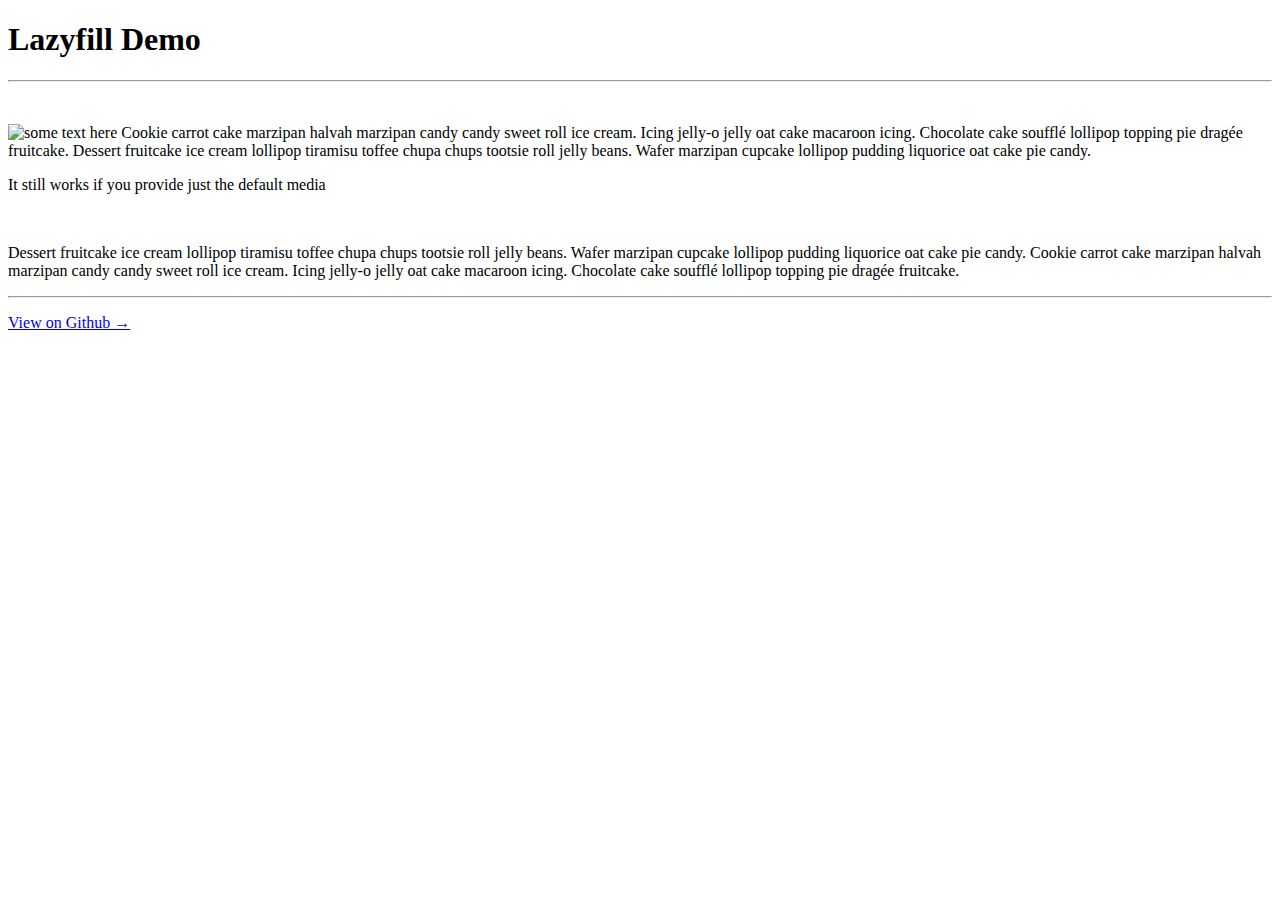
==== index.html @ 86be9d75 "Add more HTML love" ====
<!doctype html>
<html lang='en'>
<head>
    <meta charset='UTF-8'>
    <title>Lazyfill Demo</title>
    <meta name='viewport' content='width=device-width, initial-scale=1'>
    <link rel='stylesheet' href='css/normalizer.css'>
    <link rel='stylesheet' href='css/main.css'>
    <script>
        function $ (el) {
            el = el || document;
            return document.querySelector(el);
        }
        function $$ (els) {
            els = els || document;
            return document.querySelectorAll(els);
        }
    </script>
    <script src='js/underscore.js'></script>
</head>
<body>

    <div class='js-media'></div>
    
    <h1>Lazyfill Demo</h1>

    <hr>

    <img class='js-lazyfill' src='' alt='' data-sources='{ "default": "images/cutedeath.png", "small": "images/cutedeath-small.png", "large": "images/cutedeath-large.png" }' data-alt="Death says: Die!">

    <p>
        <img class='js-lazyfill' src='' alt="some text here" data-sources='{ "default": "images/spookymask.png", "small": "images/spookymask-closeup.png" }'>

        Cookie carrot cake marzipan halvah marzipan candy candy sweet roll ice cream. Icing jelly-o jelly oat cake macaroon icing. Chocolate cake soufflé lollipop topping pie dragée fruitcake. Dessert fruitcake ice cream lollipop tiramisu toffee chupa chups tootsie roll jelly beans. Wafer marzipan cupcake lollipop pudding liquorice oat cake pie candy. 
    </p>


    <p>
        It still works if you provide just the default media
    </p>

    <img class='js-lazyfill' src='' alt='' data-sources='{ "default": "images/cutedeath.png" }' data-alt='Death says: Booored!'>

    <p>
        Dessert fruitcake ice cream lollipop tiramisu toffee chupa chups tootsie roll jelly beans. Wafer marzipan cupcake lollipop pudding liquorice oat cake pie candy.
        Cookie carrot cake marzipan halvah marzipan candy candy sweet roll ice cream. Icing jelly-o jelly oat cake macaroon icing. Chocolate cake soufflé lollipop topping pie dragée fruitcake.
    </p>

    <hr>

    <p>
        <a href='https://github.com/nobilelucifero/Lazyfill'>View on Github &rarr;</a>
    </p>

    <script src='../lazyfill.js'></script>
    <script>
            var lazyfill = new Lazyfill();
            // init the thing
            lazyfill.init();
    </script>

    <script>
        (function(i,s,o,g,r,a,m){i['GoogleAnalyticsObject']=r;i[r]=i[r]||function(){
        (i[r].q=i[r].q||[]).push(arguments)},i[r].l=1*new Date();a=s.createElement(o),
        m=s.getElementsByTagName(o)[0];a.async=1;a.src=g;m.parentNode.insertBefore(a,m)
        })(window,document,'script','//www.google-analytics.com/analytics.js','ga');

        ga('create', 'UA-45962970-1', 'nobilelucifero.github.io');
        ga('send', 'pageview');
    </script>

</body>
</html>
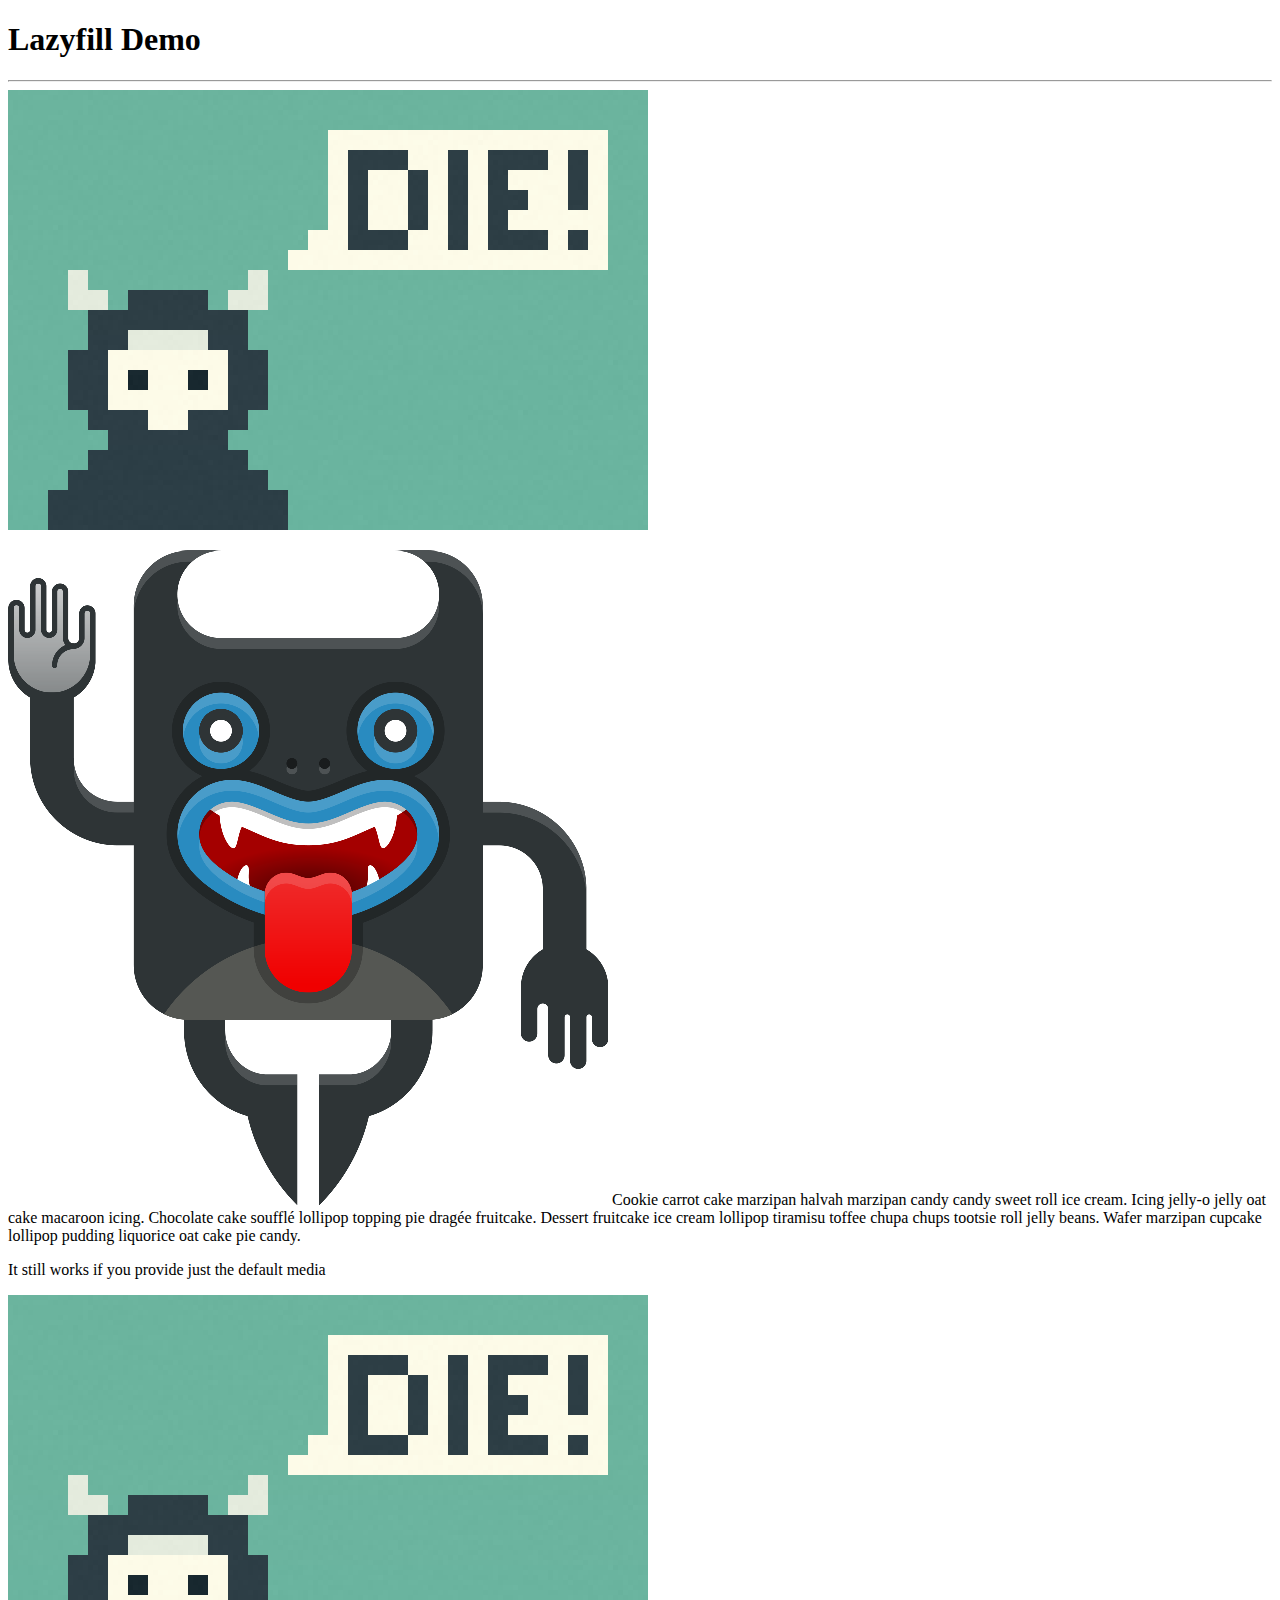
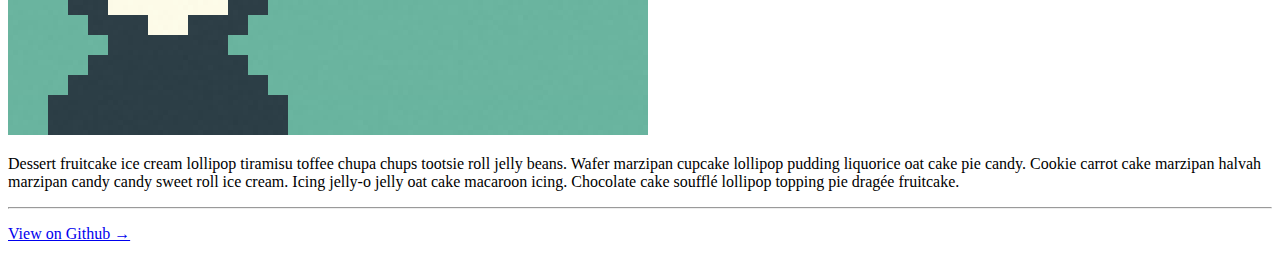
==== commit 26bc4f80: "assets for the Demo website" ====
--- a/index.html
+++ b/index.html
@@ -16,7 +16,7 @@
             return document.querySelectorAll(els);
         }
     </script>
-    <script src='js/underscore.js'></script>
+    <script src='demo/js/underscore.js'></script>
 </head>
 <body>
 
@@ -26,10 +26,10 @@
 
     <hr>
 
-    <img class='js-lazyfill' src='' alt='' data-sources='{ "default": "images/cutedeath.png", "small": "images/cutedeath-small.png", "large": "images/cutedeath-large.png" }' data-alt="Death says: Die!">
+    <img class='js-lazyfill' src='' alt='' data-sources='{ "default": "demo/images/cutedeath.png", "small": "demo/images/cutedeath-small.png", "large": "demo/images/cutedeath-large.png" }' data-alt="Death says: Die!">
 
     <p>
-        <img class='js-lazyfill' src='' alt="some text here" data-sources='{ "default": "images/spookymask.png", "small": "images/spookymask-closeup.png" }'>
+        <img class='js-lazyfill' src='' alt="some text here" data-sources='{ "default": "demo/images/spookymask.png", "small": "demo/images/spookymask-closeup.png" }'>
 
         Cookie carrot cake marzipan halvah marzipan candy candy sweet roll ice cream. Icing jelly-o jelly oat cake macaroon icing. Chocolate cake soufflé lollipop topping pie dragée fruitcake. Dessert fruitcake ice cream lollipop tiramisu toffee chupa chups tootsie roll jelly beans. Wafer marzipan cupcake lollipop pudding liquorice oat cake pie candy. 
     </p>
@@ -39,7 +39,7 @@
         It still works if you provide just the default media
     </p>
 
-    <img class='js-lazyfill' src='' alt='' data-sources='{ "default": "images/cutedeath.png" }' data-alt='Death says: Booored!'>
+    <img class='js-lazyfill' src='' alt='' data-sources='{ "default": "demo/images/cutedeath.png" }' data-alt='Death says: Booored!'>
 
     <p>
         Dessert fruitcake ice cream lollipop tiramisu toffee chupa chups tootsie roll jelly beans. Wafer marzipan cupcake lollipop pudding liquorice oat cake pie candy.
@@ -52,7 +52,7 @@
         <a href='https://github.com/nobilelucifero/Lazyfill'>View on Github &rarr;</a>
     </p>
 
-    <script src='../lazyfill.js'></script>
+    <script src='demo/js/lazyfill.js'></script>
     <script>
             var lazyfill = new Lazyfill();
             // init the thing
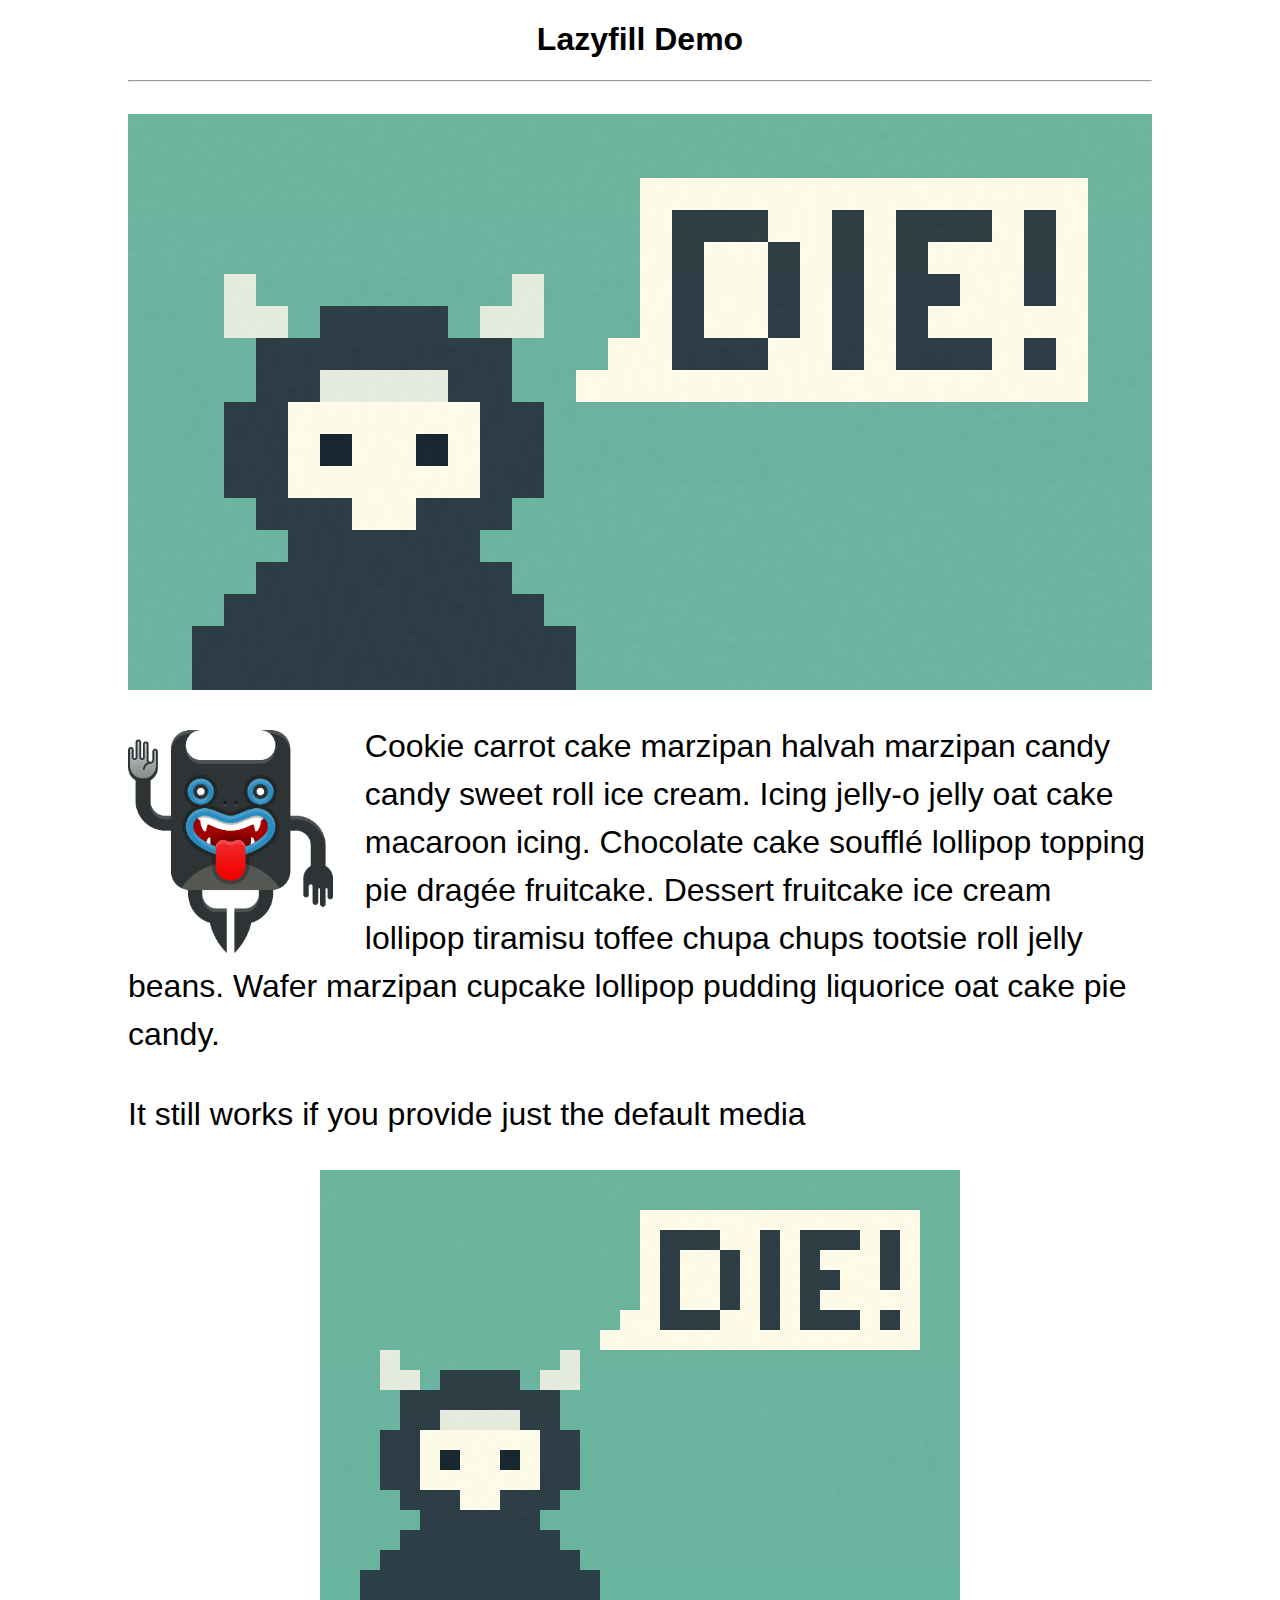
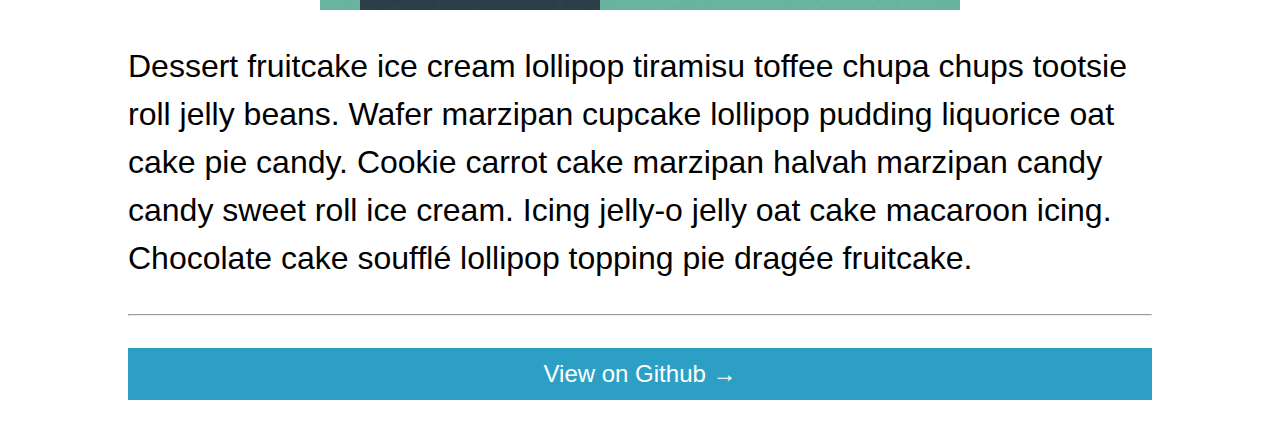
==== commit 955a7ecb: "fix 404s for CSS files" ====
--- a/index.html
+++ b/index.html
@@ -4,8 +4,8 @@
     <meta charset='UTF-8'>
     <title>Lazyfill Demo</title>
     <meta name='viewport' content='width=device-width, initial-scale=1'>
-    <link rel='stylesheet' href='css/normalizer.css'>
-    <link rel='stylesheet' href='css/main.css'>
+    <link rel='stylesheet' href='demo/css/normalizer.css'>
+    <link rel='stylesheet' href='demo/css/main.css'>
     <script>
         function $ (el) {
             el = el || document;
--- a/demo/css/normalizer.css
+++ b/demo/css/normalizer.css
@@ -0,0 +1,406 @@
+/*! normalize.css v2.1.3 | MIT License | git.io/normalize */
+
+/* ==========================================================================
+   HTML5 display definitions
+   ========================================================================== */
+
+/**
+ * Correct `block` display not defined in IE 8/9.
+ */
+
+article,
+aside,
+details,
+figcaption,
+figure,
+footer,
+header,
+hgroup,
+main,
+nav,
+section,
+summary {
+    display: block;
+}
+
+/**
+ * Correct `inline-block` display not defined in IE 8/9.
+ */
+
+audio,
+canvas,
+video {
+    display: inline-block;
+}
+
+/**
+ * Prevent modern browsers from displaying `audio` without controls.
+ * Remove excess height in iOS 5 devices.
+ */
+
+audio:not([controls]) {
+    display: none;
+    height: 0;
+}
+
+/**
+ * Address `[hidden]` styling not present in IE 8/9.
+ * Hide the `template` element in IE, Safari, and Firefox < 22.
+ */
+
+[hidden],
+template {
+    display: none;
+}
+
+/* ==========================================================================
+   Base
+   ========================================================================== */
+
+/**
+ * 1. Set default font family to sans-serif.
+ * 2. Prevent iOS text size adjust after orientation change, without disabling
+ *    user zoom.
+ */
+
+html {
+    font-family: sans-serif; /* 1 */
+    -ms-text-size-adjust: 100%; /* 2 */
+    -webkit-text-size-adjust: 100%; /* 2 */
+}
+
+/**
+ * Remove default margin.
+ */
+
+body {
+    margin: 0;
+}
+
+/* ==========================================================================
+   Links
+   ========================================================================== */
+
+/**
+ * Remove the gray background color from active links in IE 10.
+ */
+
+a {
+    background: transparent;
+}
+
+/**
+ * Address `outline` inconsistency between Chrome and other browsers.
+ */
+
+a:focus {
+    outline: thin dotted;
+}
+
+/**
+ * Improve readability when focused and also mouse hovered in all browsers.
+ */
+
+a:active,
+a:hover {
+    outline: 0;
+}
+
+/* ==========================================================================
+   Typography
+   ========================================================================== */
+
+/**
+ * Address variable `h1` font-size and margin within `section` and `article`
+ * contexts in Firefox 4+, Safari 5, and Chrome.
+ */
+
+h1 {
+    font-size: 2em;
+    margin: 0.67em 0;
+}
+
+/**
+ * Address styling not present in IE 8/9, Safari 5, and Chrome.
+ */
+
+abbr[title] {
+    border-bottom: 1px dotted;
+}
+
+/**
+ * Address style set to `bolder` in Firefox 4+, Safari 5, and Chrome.
+ */
+
+b,
+strong {
+    font-weight: bold;
+}
+
+/**
+ * Address styling not present in Safari 5 and Chrome.
+ */
+
+dfn {
+    font-style: italic;
+}
+
+/**
+ * Address differences between Firefox and other browsers.
+ */
+
+hr {
+    -moz-box-sizing: content-box;
+    box-sizing: content-box;
+    height: 0;
+}
+
+/**
+ * Address styling not present in IE 8/9.
+ */
+
+mark {
+    background: #ff0;
+    color: #000;
+}
+
+/**
+ * Correct font family set oddly in Safari 5 and Chrome.
+ */
+
+code,
+kbd,
+pre,
+samp {
+    font-family: monospace, serif;
+    font-size: 1em;
+}
+
+/**
+ * Improve readability of pre-formatted text in all browsers.
+ */
+
+pre {
+    white-space: pre-wrap;
+}
+
+/**
+ * Set consistent quote types.
+ */
+
+q {
+    quotes: "\201C" "\201D" "\2018" "\2019";
+}
+
+/**
+ * Address inconsistent and variable font size in all browsers.
+ */
+
+small {
+    font-size: 80%;
+}
+
+/**
+ * Prevent `sub` and `sup` affecting `line-height` in all browsers.
+ */
+
+sub,
+sup {
+    font-size: 75%;
+    line-height: 0;
+    position: relative;
+    vertical-align: baseline;
+}
+
+sup {
+    top: -0.5em;
+}
+
+sub {
+    bottom: -0.25em;
+}
+
+/* ==========================================================================
+   Embedded content
+   ========================================================================== */
+
+/**
+ * Remove border when inside `a` element in IE 8/9.
+ */
+
+img {
+    border: 0;
+}
+
+/**
+ * Correct overflow displayed oddly in IE 9.
+ */
+
+svg:not(:root) {
+    overflow: hidden;
+}
+
+/* ==========================================================================
+   Figures
+   ========================================================================== */
+
+/**
+ * Address margin not present in IE 8/9 and Safari 5.
+ */
+
+figure {
+    margin: 0;
+}
+
+/* ==========================================================================
+   Forms
+   ========================================================================== */
+
+/**
+ * Define consistent border, margin, and padding.
+ */
+
+fieldset {
+    border: 1px solid #c0c0c0;
+    margin: 0 2px;
+    padding: 0.35em 0.625em 0.75em;
+}
+
+/**
+ * 1. Correct `color` not being inherited in IE 8/9.
+ * 2. Remove padding so people aren't caught out if they zero out fieldsets.
+ */
+
+legend {
+    border: 0; /* 1 */
+    padding: 0; /* 2 */
+}
+
+/**
+ * 1. Correct font family not being inherited in all browsers.
+ * 2. Correct font size not being inherited in all browsers.
+ * 3. Address margins set differently in Firefox 4+, Safari 5, and Chrome.
+ */
+
+button,
+input,
+select,
+textarea {
+    font-family: inherit; /* 1 */
+    font-size: 100%; /* 2 */
+    margin: 0; /* 3 */
+}
+
+/**
+ * Address Firefox 4+ setting `line-height` on `input` using `!important` in
+ * the UA stylesheet.
+ */
+
+button,
+input {
+    line-height: normal;
+}
+
+/**
+ * Address inconsistent `text-transform` inheritance for `button` and `select`.
+ * All other form control elements do not inherit `text-transform` values.
+ * Correct `button` style inheritance in Chrome, Safari 5+, and IE 8+.
+ * Correct `select` style inheritance in Firefox 4+ and Opera.
+ */
+
+button,
+select {
+    text-transform: none;
+}
+
+/**
+ * 1. Avoid the WebKit bug in Android 4.0.* where (2) destroys native `audio`
+ *    and `video` controls.
+ * 2. Correct inability to style clickable `input` types in iOS.
+ * 3. Improve usability and consistency of cursor style between image-type
+ *    `input` and others.
+ */
+
+button,
+html input[type="button"], /* 1 */
+input[type="reset"],
+input[type="submit"] {
+    -webkit-appearance: button; /* 2 */
+    cursor: pointer; /* 3 */
+}
+
+/**
+ * Re-set default cursor for disabled elements.
+ */
+
+button[disabled],
+html input[disabled] {
+    cursor: default;
+}
+
+/**
+ * 1. Address box sizing set to `content-box` in IE 8/9/10.
+ * 2. Remove excess padding in IE 8/9/10.
+ */
+
+input[type="checkbox"],
+input[type="radio"] {
+    box-sizing: border-box; /* 1 */
+    padding: 0; /* 2 */
+}
+
+/**
+ * 1. Address `appearance` set to `searchfield` in Safari 5 and Chrome.
+ * 2. Address `box-sizing` set to `border-box` in Safari 5 and Chrome
+ *    (include `-moz` to future-proof).
+ */
+
+input[type="search"] {
+    -webkit-appearance: textfield; /* 1 */
+    -moz-box-sizing: content-box;
+    -webkit-box-sizing: content-box; /* 2 */
+    box-sizing: content-box;
+}
+
+/**
+ * Remove inner padding and search cancel button in Safari 5 and Chrome
+ * on OS X.
+ */
+
+input[type="search"]::-webkit-search-cancel-button,
+input[type="search"]::-webkit-search-decoration {
+    -webkit-appearance: none;
+}
+
+/**
+ * Remove inner padding and border in Firefox 4+.
+ */
+
+button::-moz-focus-inner,
+input::-moz-focus-inner {
+    border: 0;
+    padding: 0;
+}
+
+/**
+ * 1. Remove default vertical scrollbar in IE 8/9.
+ * 2. Improve readability and alignment in all browsers.
+ */
+
+textarea {
+    overflow: auto; /* 1 */
+    vertical-align: top; /* 2 */
+}
+
+/* ==========================================================================
+   Tables
+   ========================================================================== */
+
+/**
+ * Remove most spacing between table cells.
+ */
+
+table {
+    border-collapse: collapse;
+    border-spacing: 0;
+}
--- a/demo/css/main.css
+++ b/demo/css/main.css
@@ -0,0 +1,85 @@
+/* RWD Handler */
+.js-media:before { content: ''; display: none }
+
+@media screen and (max-width: 640px) {
+.js-media:before { content: 'small' } }
+
+@media screen and (min-width: 1280px) {
+.js-media:before { content: 'large' } }
+
+@media screen and (-webkit-device-pixel-ratio: 2) {
+.js-media:after { content: 'x2' } }
+@media screen and (device-pixel-ratio: 2) {
+.js-media:after { content: 'x2' } }
+
+/* Clearfix by Nicolas Gallagher */
+p:before,
+p:after {
+    content: " ";
+    display: table;
+}
+p:after {
+    clear: both;
+}
+
+
+/* Styles */
+body {
+    padding: 0;
+    width: 80%;
+    margin: 0 auto;
+}
+
+hr {
+    margin-bottom: 2rem;
+}
+
+h1 {
+    text-align: center;
+}
+
+img {
+    display: block;
+    max-width: 100%;
+    margin: 0 auto 2rem;
+}
+
+p {
+    font-size: 2rem;
+    line-height: 1.5;
+}
+
+a {
+    display: block;
+    padding: 0.5rem 1rem;
+    background-color: #2d9fc5;
+    color: #ffffff;
+    text-align: center;
+    text-decoration: none;
+    font-size: 1.5rem;
+    -webkit-transition: all .1s;
+       -moz-transition: all .1s;
+            transition: all .1s;
+}
+a:active {
+    background-color: #006c90;
+    -webkit-transform: translateY(0.125rem);
+       -moz-transform: translateY(0.125rem);
+            transform: translateY(0.125rem);
+}
+
+p img {
+        position: relative;
+        top: 0.5rem;
+        width: 8rem;
+        height: auto;
+        float: left;
+        margin-bottom: 0;
+        margin-right: 2rem;
+    }
+
+@media only screen and (min-width: 640px) {
+    p img {
+        width: 20%;
+    }
+}
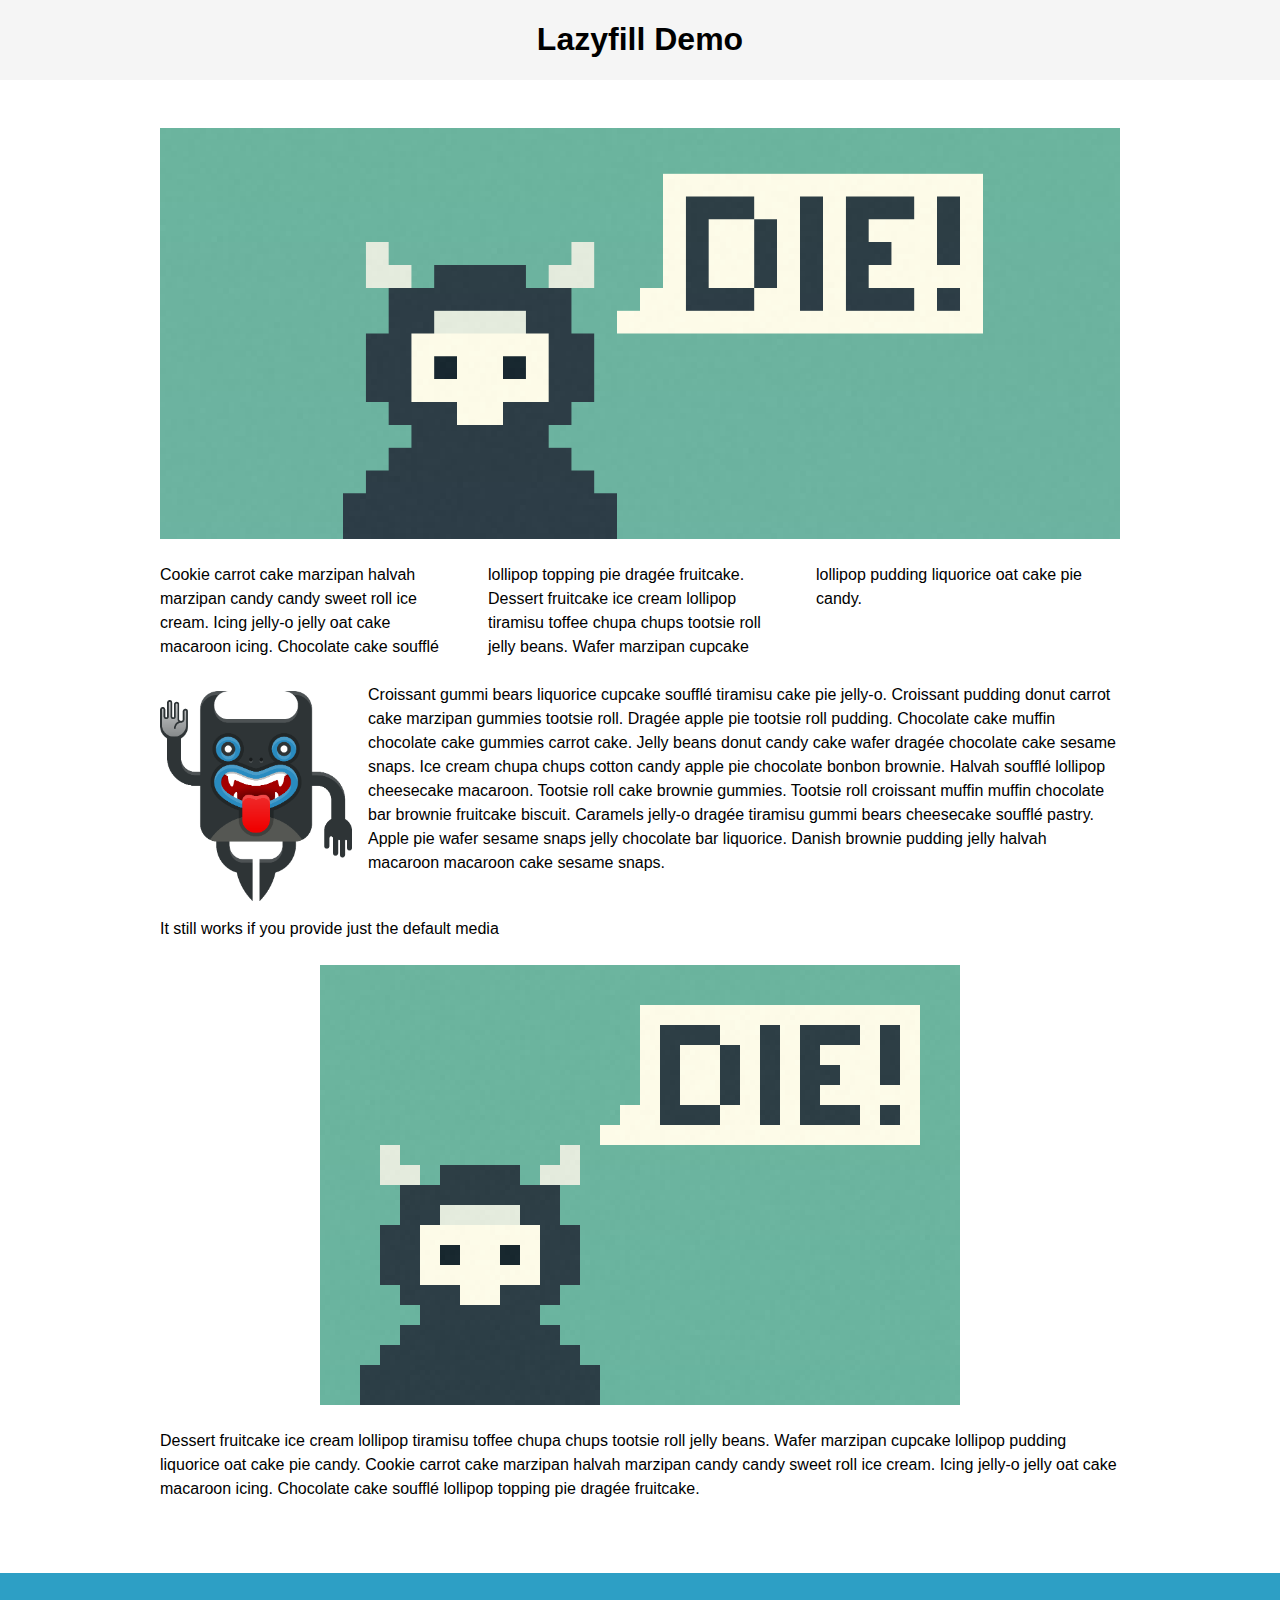
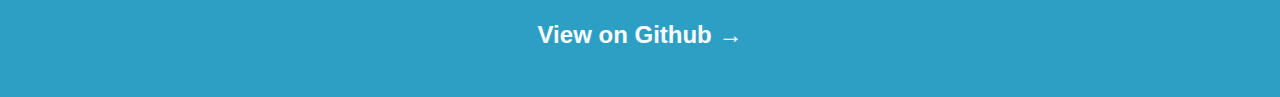
==== commit fd77a5b1: "change index.html path" ====
--- a/index.html
+++ b/index.html
@@ -6,58 +6,45 @@
     <meta name='viewport' content='width=device-width, initial-scale=1'>
     <link rel='stylesheet' href='demo/css/normalizer.css'>
     <link rel='stylesheet' href='demo/css/main.css'>
-    <script>
-        function $ (el) {
-            el = el || document;
-            return document.querySelector(el);
-        }
-        function $$ (els) {
-            els = els || document;
-            return document.querySelectorAll(els);
-        }
-    </script>
-    <script src='demo/js/underscore.js'></script>
+    <script src='lazyfill.js'></script>
 </head>
 <body>
 
-    <div class='js-media'></div>
-    
-    <h1>Lazyfill Demo</h1>
+    <header class='header'>
+        <h1>Lazyfill Demo</h1>
+    </header>
 
-    <hr>
+    <article class="main">
 
-    <img class='js-lazyfill' src='' alt='' data-sources='{ "default": "demo/images/cutedeath.png", "small": "demo/images/cutedeath-small.png", "large": "demo/images/cutedeath-large.png" }' data-alt="Death says: Die!">
+        <img class='js-lazyfill' src='' alt='' data-sources='{ "default": "demo/images/cutedeath.png", "small": "demo/images/cutedeath-small.png", "large": "demo/images/cutedeath-large.png" }' data-alt="Death says: Die!">
 
-    <p>
-        <img class='js-lazyfill' src='' alt="some text here" data-sources='{ "default": "demo/images/spookymask.png", "small": "demo/images/spookymask-closeup.png" }'>
+        <p class='multi'>
+            Cookie carrot cake marzipan halvah marzipan candy candy sweet roll ice cream. Icing jelly-o jelly oat cake macaroon icing. Chocolate cake soufflé lollipop topping pie dragée fruitcake. Dessert fruitcake ice cream lollipop tiramisu toffee chupa chups tootsie roll jelly beans. Wafer marzipan cupcake lollipop pudding liquorice oat cake pie candy.
+        </p>
 
-        Cookie carrot cake marzipan halvah marzipan candy candy sweet roll ice cream. Icing jelly-o jelly oat cake macaroon icing. Chocolate cake soufflé lollipop topping pie dragée fruitcake. Dessert fruitcake ice cream lollipop tiramisu toffee chupa chups tootsie roll jelly beans. Wafer marzipan cupcake lollipop pudding liquorice oat cake pie candy. 
-    </p>
+        <p>
+            <img class='js-lazyfill' src='' alt="some text here" data-sources='{ "default": "demo/images/spookymask.png", "small": "demo/images/spookymask-closeup.png" }'>
+
+            Croissant gummi bears liquorice cupcake soufflé tiramisu cake pie jelly-o. Croissant pudding donut carrot cake marzipan gummies tootsie roll. Dragée apple pie tootsie roll pudding. Chocolate cake muffin chocolate cake gummies carrot cake. Jelly beans donut candy cake wafer dragée chocolate cake sesame snaps. Ice cream chupa chups cotton candy apple pie chocolate bonbon brownie. Halvah soufflé lollipop cheesecake macaroon. Tootsie roll cake brownie gummies. Tootsie roll croissant muffin muffin chocolate bar brownie fruitcake biscuit. Caramels jelly-o dragée tiramisu gummi bears cheesecake soufflé pastry. Apple pie wafer sesame snaps jelly chocolate bar liquorice. Danish brownie pudding jelly halvah macaroon macaroon cake sesame snaps.
+        </p>
 
 
-    <p>
-        It still works if you provide just the default media
-    </p>
+        <p>
+            It still works if you provide just the default media
+        </p>
 
-    <img class='js-lazyfill' src='' alt='' data-sources='{ "default": "demo/images/cutedeath.png" }' data-alt='Death says: Booored!'>
+        <img class='js-lazyfill' src='' alt='' data-sources='{ "default": "demo/images/cutedeath.png" }' data-alt='Death says: Booored!'>
 
-    <p>
-        Dessert fruitcake ice cream lollipop tiramisu toffee chupa chups tootsie roll jelly beans. Wafer marzipan cupcake lollipop pudding liquorice oat cake pie candy.
-        Cookie carrot cake marzipan halvah marzipan candy candy sweet roll ice cream. Icing jelly-o jelly oat cake macaroon icing. Chocolate cake soufflé lollipop topping pie dragée fruitcake.
-    </p>
+        <p>
+            Dessert fruitcake ice cream lollipop tiramisu toffee chupa chups tootsie roll jelly beans. Wafer marzipan cupcake lollipop pudding liquorice oat cake pie candy.
+            Cookie carrot cake marzipan halvah marzipan candy candy sweet roll ice cream. Icing jelly-o jelly oat cake macaroon icing. Chocolate cake soufflé lollipop topping pie dragée fruitcake.
+        </p>
 
-    <hr>
+    </article>
 
-    <p>
+    <footer class='footer'>
         <a href='https://github.com/nobilelucifero/Lazyfill'>View on Github &rarr;</a>
-    </p>
-
-    <script src='demo/js/lazyfill.js'></script>
-    <script>
-            var lazyfill = new Lazyfill();
-            // init the thing
-            lazyfill.init();
-    </script>
+    </footer>
 
     <script>
         (function(i,s,o,g,r,a,m){i['GoogleAnalyticsObject']=r;i[r]=i[r]||function(){
--- a/demo/css/main.css
+++ b/demo/css/main.css
@@ -1,5 +1,12 @@
+body {
+    text-rendering: optimizeLegibility;
+    -webkit-font-smoothing: antialiased;
+    -moz-osx-font-smoothing: grayscale;
+}
+
 /* RWD Handler */
 .js-media:before { content: ''; display: none }
+.js-media:after  { content: ''; display: none }
 
 @media screen and (max-width: 640px) {
 .js-media:before { content: 'small' } }
@@ -26,7 +33,6 @@
 /* Styles */
 body {
     padding: 0;
-    width: 80%;
     margin: 0 auto;
 }
 
@@ -41,31 +47,17 @@
 img {
     display: block;
     max-width: 100%;
-    margin: 0 auto 2rem;
+    margin: 0 auto 1.5rem;
 }
 
 p {
-    font-size: 2rem;
+    font-size: 1rem;
     line-height: 1.5;
+    margin: 0 auto 1.5rem;
 }
 
 a {
-    display: block;
-    padding: 0.5rem 1rem;
-    background-color: #2d9fc5;
-    color: #ffffff;
-    text-align: center;
-    text-decoration: none;
-    font-size: 1.5rem;
-    -webkit-transition: all .1s;
-       -moz-transition: all .1s;
-            transition: all .1s;
-}
-a:active {
-    background-color: #006c90;
-    -webkit-transform: translateY(0.125rem);
-       -moz-transform: translateY(0.125rem);
-            transform: translateY(0.125rem);
+    color: #2d9fc5;
 }
 
 p img {
@@ -75,11 +67,65 @@
         height: auto;
         float: left;
         margin-bottom: 0;
-        margin-right: 2rem;
+        margin-right: 1rem;
     }
 
 @media only screen and (min-width: 640px) {
     p img {
         width: 20%;
     }
+    p.multi {
+    -webkit-column-count: 2;
+       -moz-column-count: 2;
+            column-count: 2;
+    -webkit-column-gap: 1.5rem;
+       -moz-column-gap: 1.5rem;
+            column-gap: 1.5rem;
+    }
 }
+
+@media screen and (min-width: 1280px) {
+    p.multi {
+    -webkit-column-count: 3;
+       -moz-column-count: 3;
+            column-count: 3;
+    }
+}
+
+
+.header,
+.main,
+.footer {
+    overflow: hidden;
+}
+
+.header {
+    background: #f5f5f5;
+}
+.main {
+    margin: auto;
+    max-width: 60rem;
+    padding: 3rem;
+}
+.footer a {
+    display: block;
+    padding: 3rem 1.5rem;
+    font-size: 1.5rem;
+    font-weight: bold;
+    text-align: center;
+    text-decoration: none;
+    color: #ffffff;
+    background-color: #2d9fc5;
+    -webkit-transition: all 0.1s;
+       -moz-transition: all 0.1s;
+            transition: all 0.1s;
+}
+.footer a:hover,
+.footer a:active {
+    background-color: #006c90;
+}
+.footer a:active {
+    -webkit-transform: translateY(0.25rem);
+       -moz-transform: translateY(0.25rem);
+            transform: translateY(0.25rem);
+}
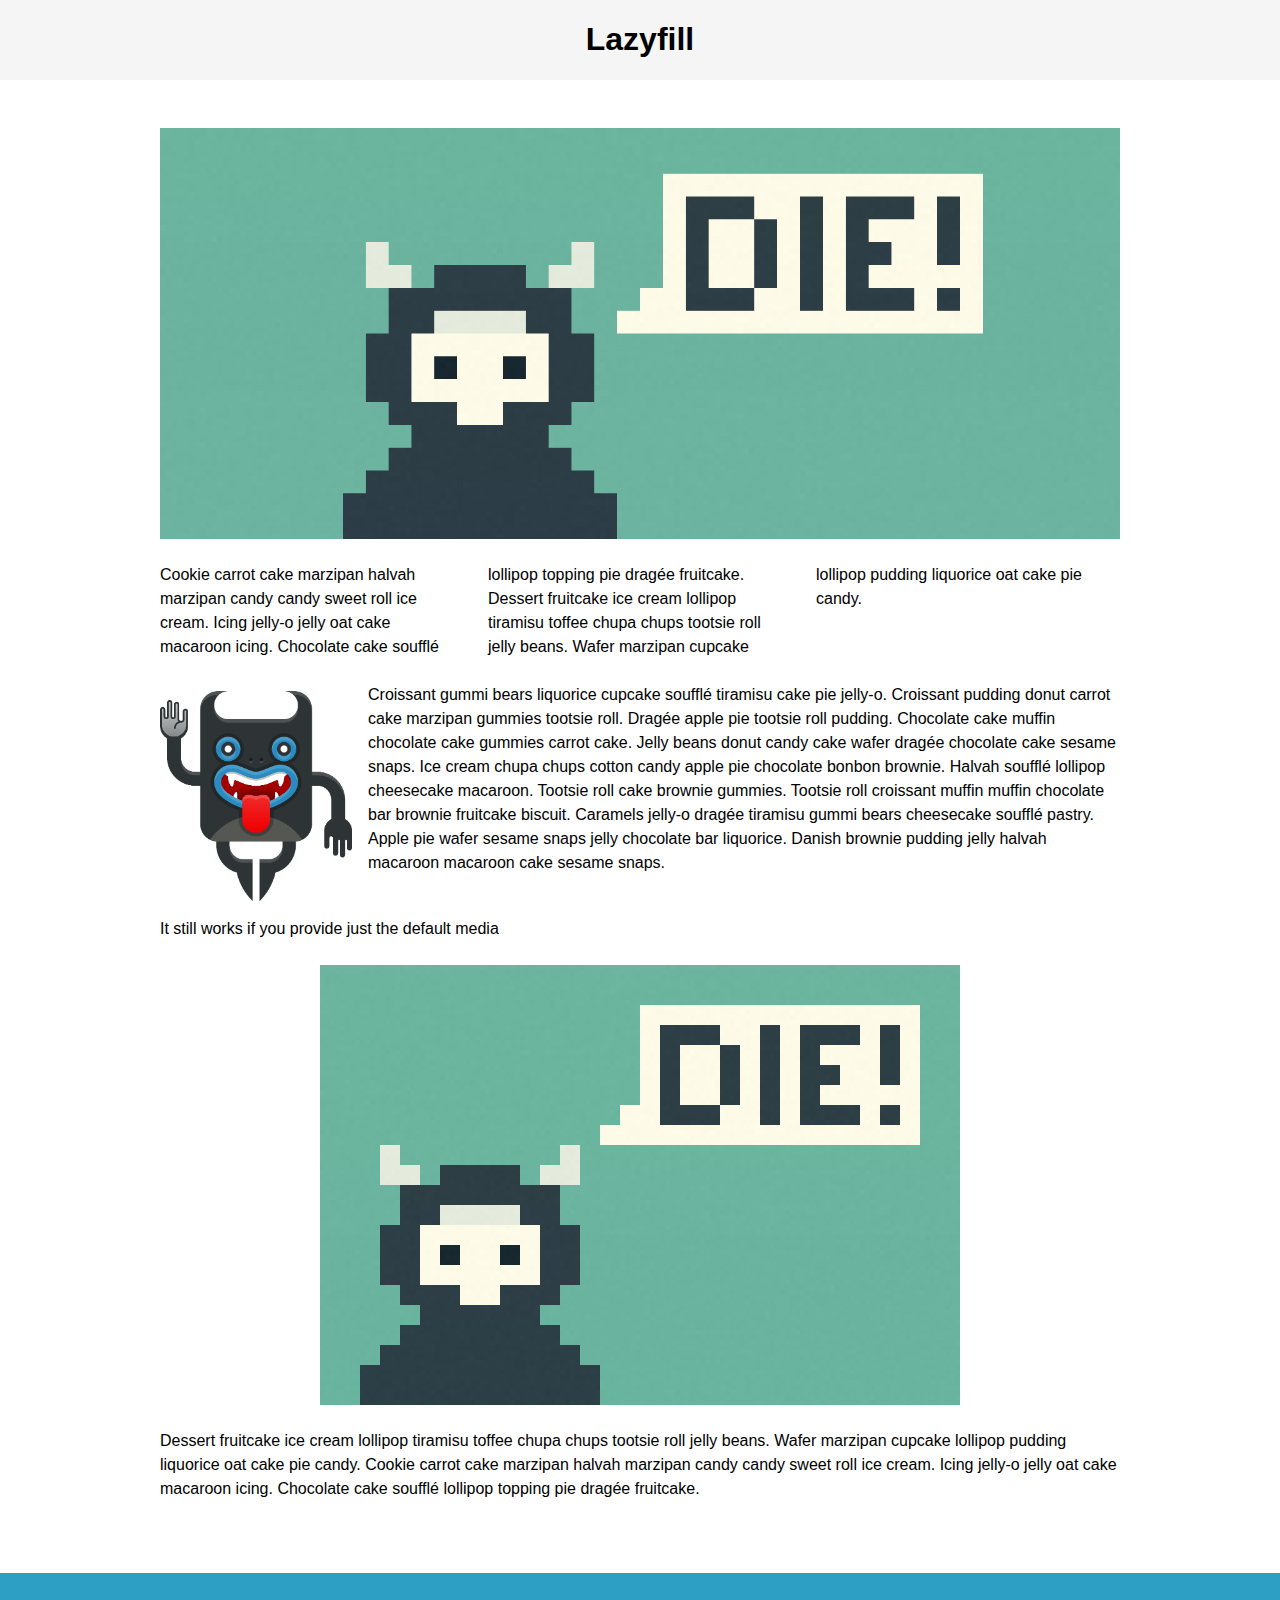
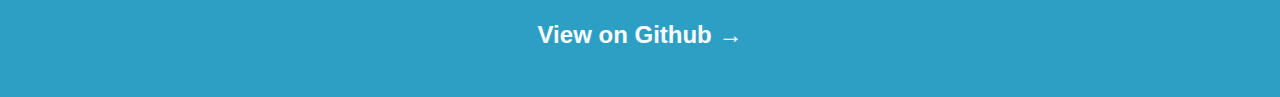
==== commit dd440328: "update title of demo" ====
--- a/index.html
+++ b/index.html
@@ -4,6 +4,8 @@
     <meta charset='UTF-8'>
     <title>Lazyfill Demo</title>
     <meta name='viewport' content='width=device-width, initial-scale=1'>
+    <meta name="author" content="Lucifero Von Nachtosphere">
+    <meta name="description" content="A simple, experimental, solution to handle responsive images">
     <link rel='stylesheet' href='demo/css/normalizer.css'>
     <link rel='stylesheet' href='demo/css/main.css'>
     <script src='lazyfill.js'></script>
@@ -11,7 +13,7 @@
 <body>
 
     <header class='header'>
-        <h1>Lazyfill Demo</h1>
+        <h1>Lazyfill</h1>
     </header>
 
     <article class="main">
@@ -40,6 +42,8 @@
             Cookie carrot cake marzipan halvah marzipan candy candy sweet roll ice cream. Icing jelly-o jelly oat cake macaroon icing. Chocolate cake soufflé lollipop topping pie dragée fruitcake.
         </p>
 
+        <!-- <p>A project by <a href="https://plus.google.com/107797914019344539644?rel=author">Lucifero Von Nachtosphere</a></p> -->
+
     </article>
 
     <footer class='footer'>
